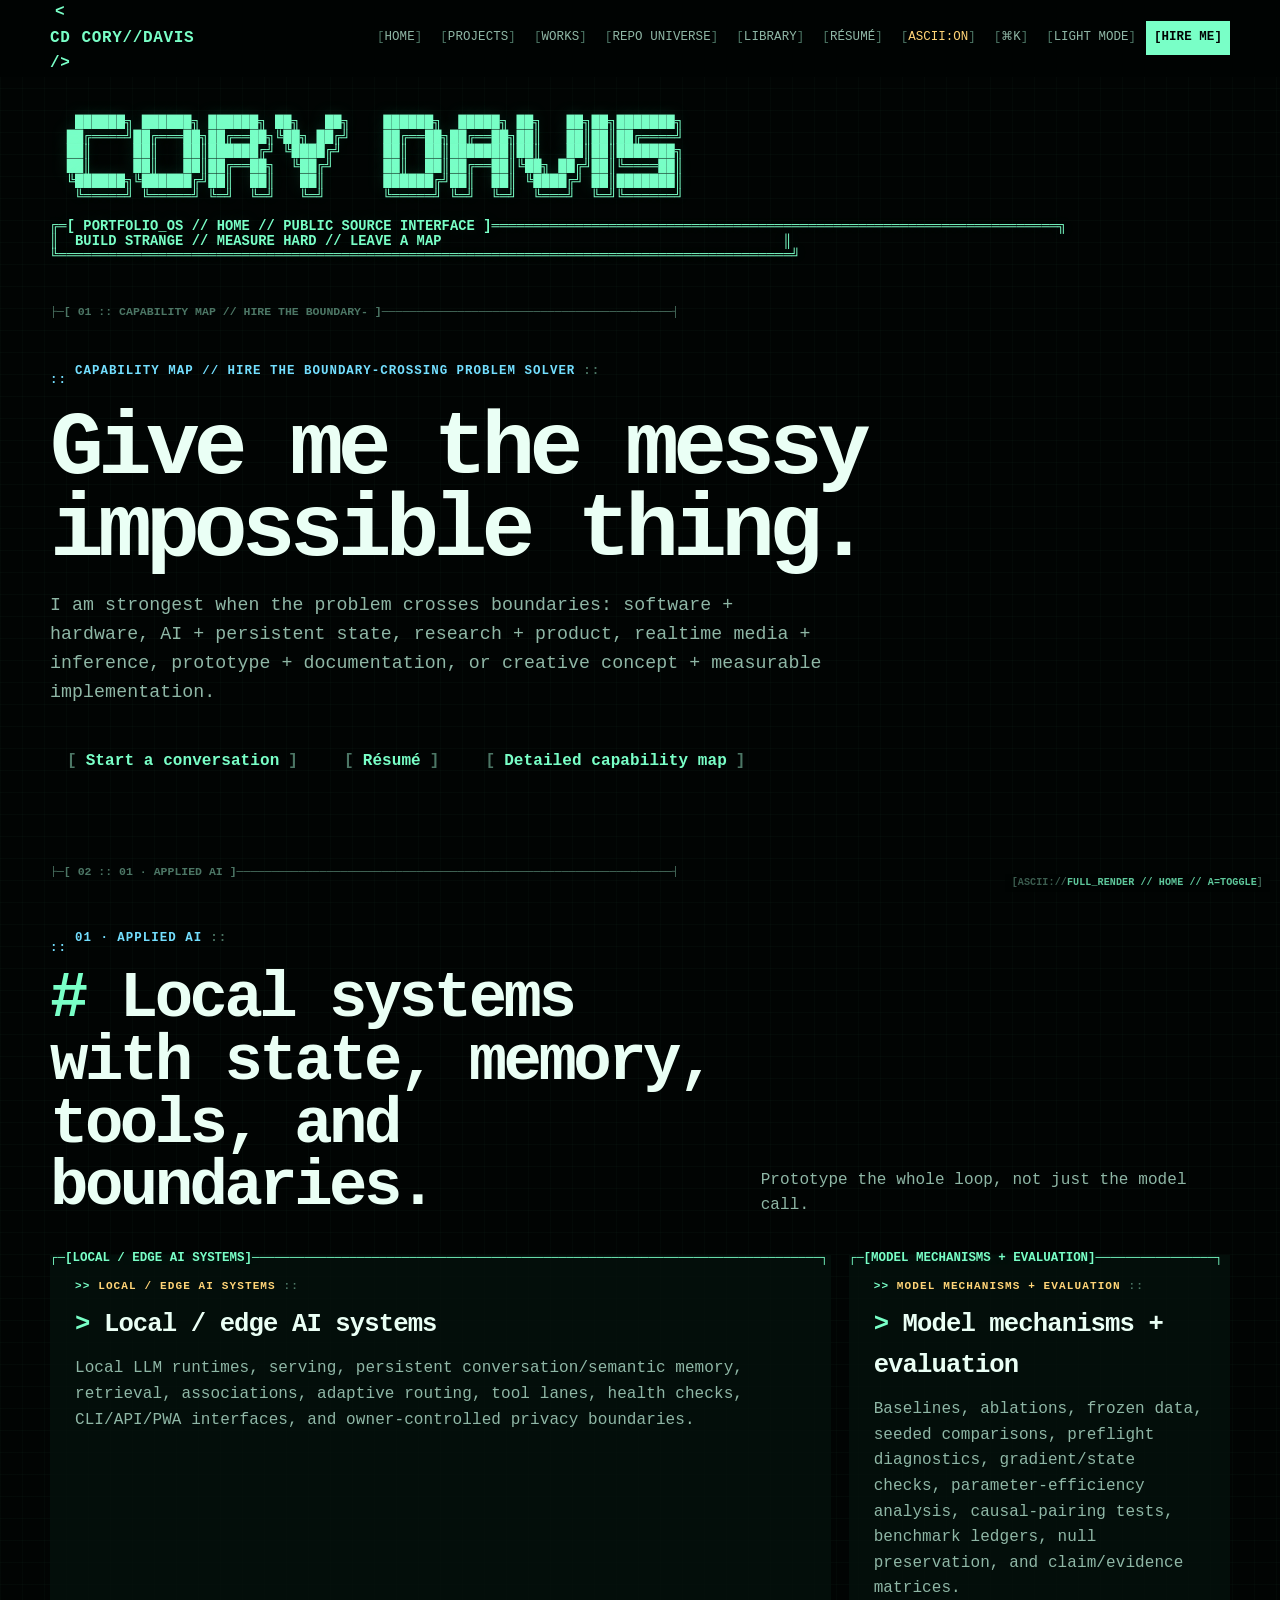
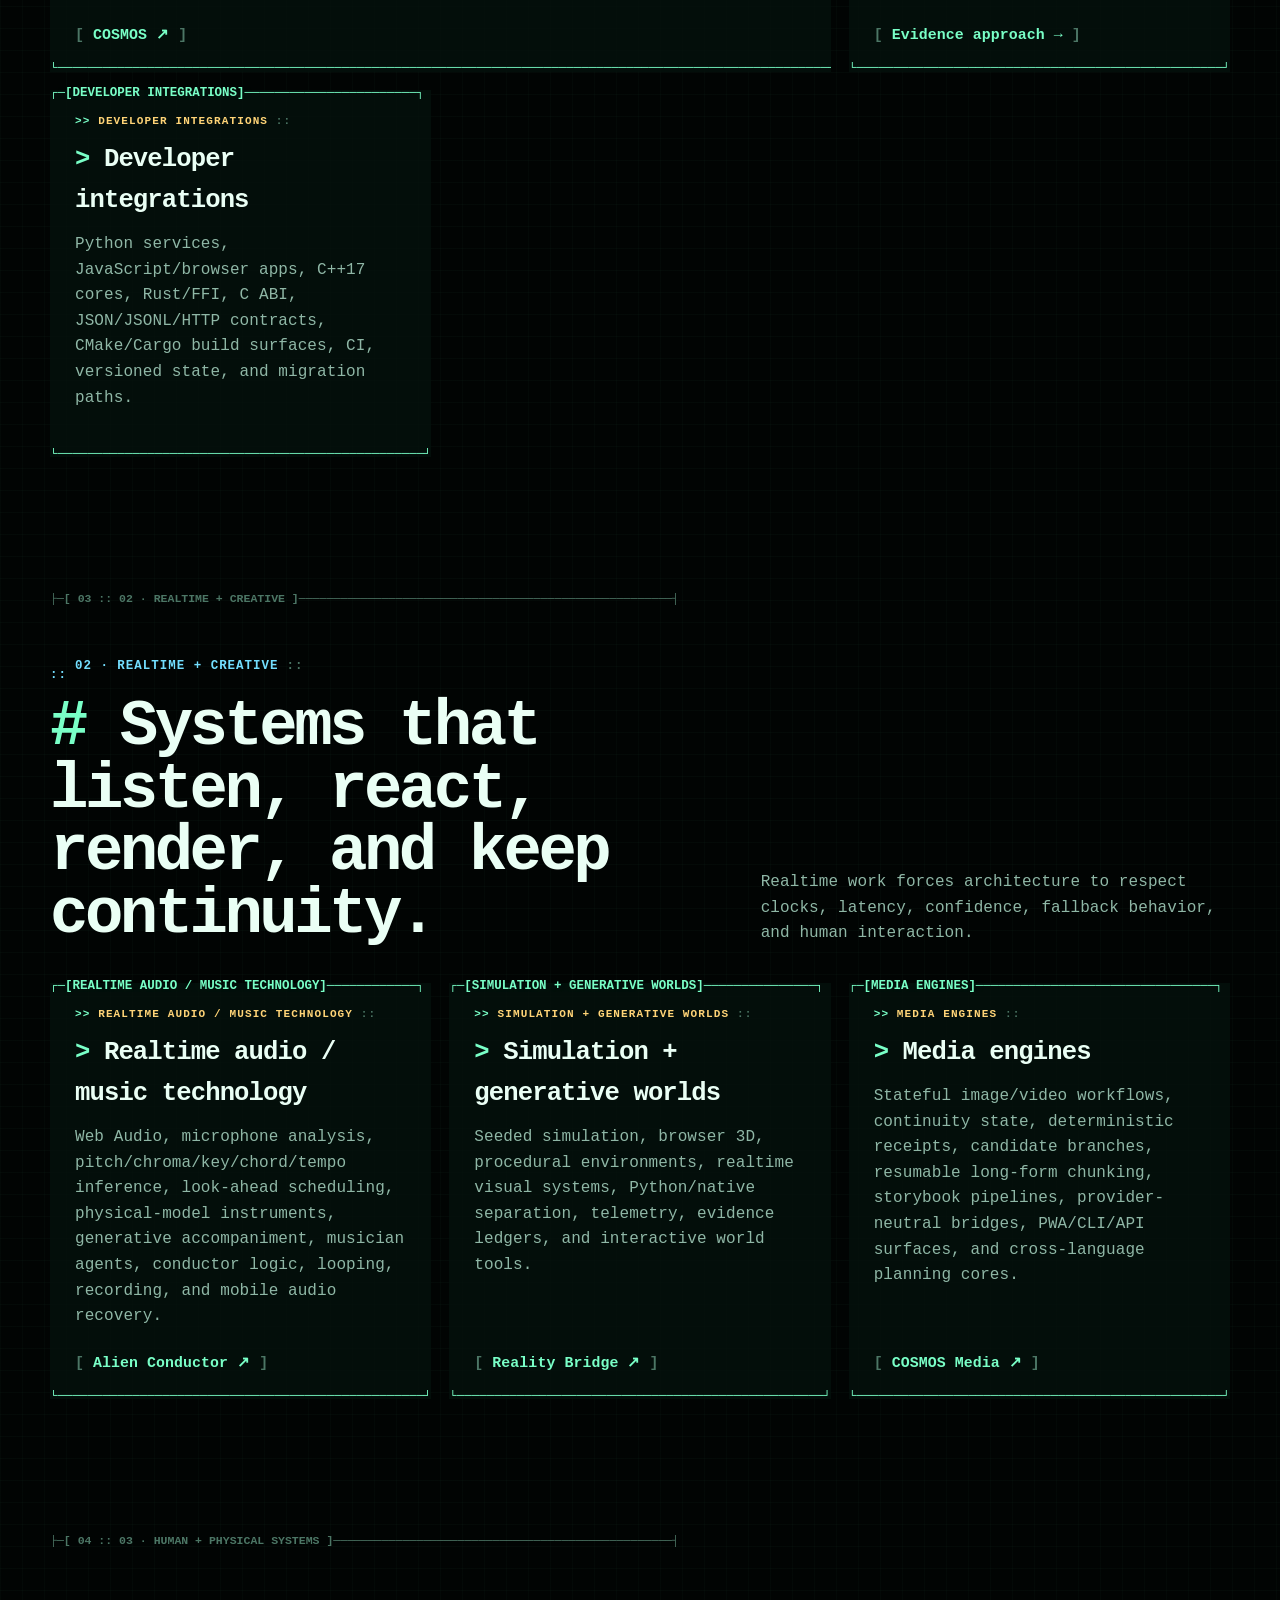
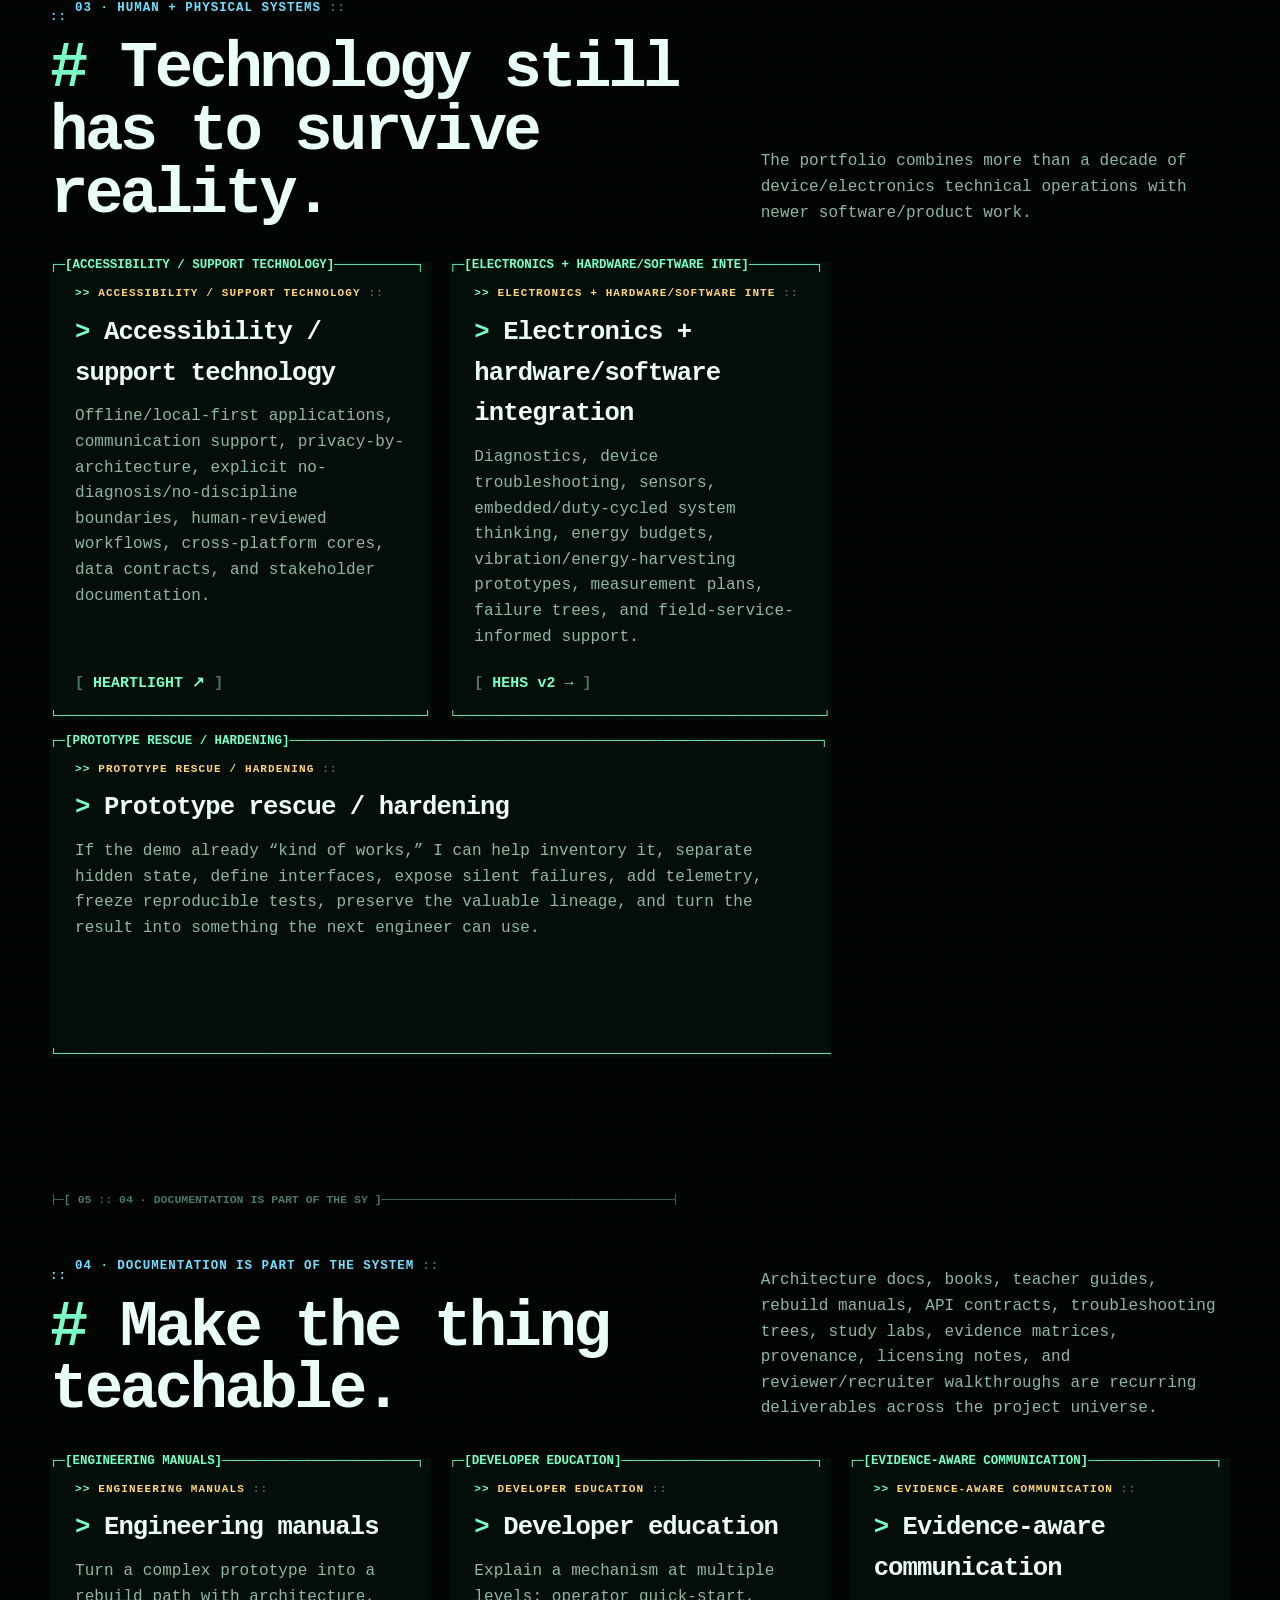
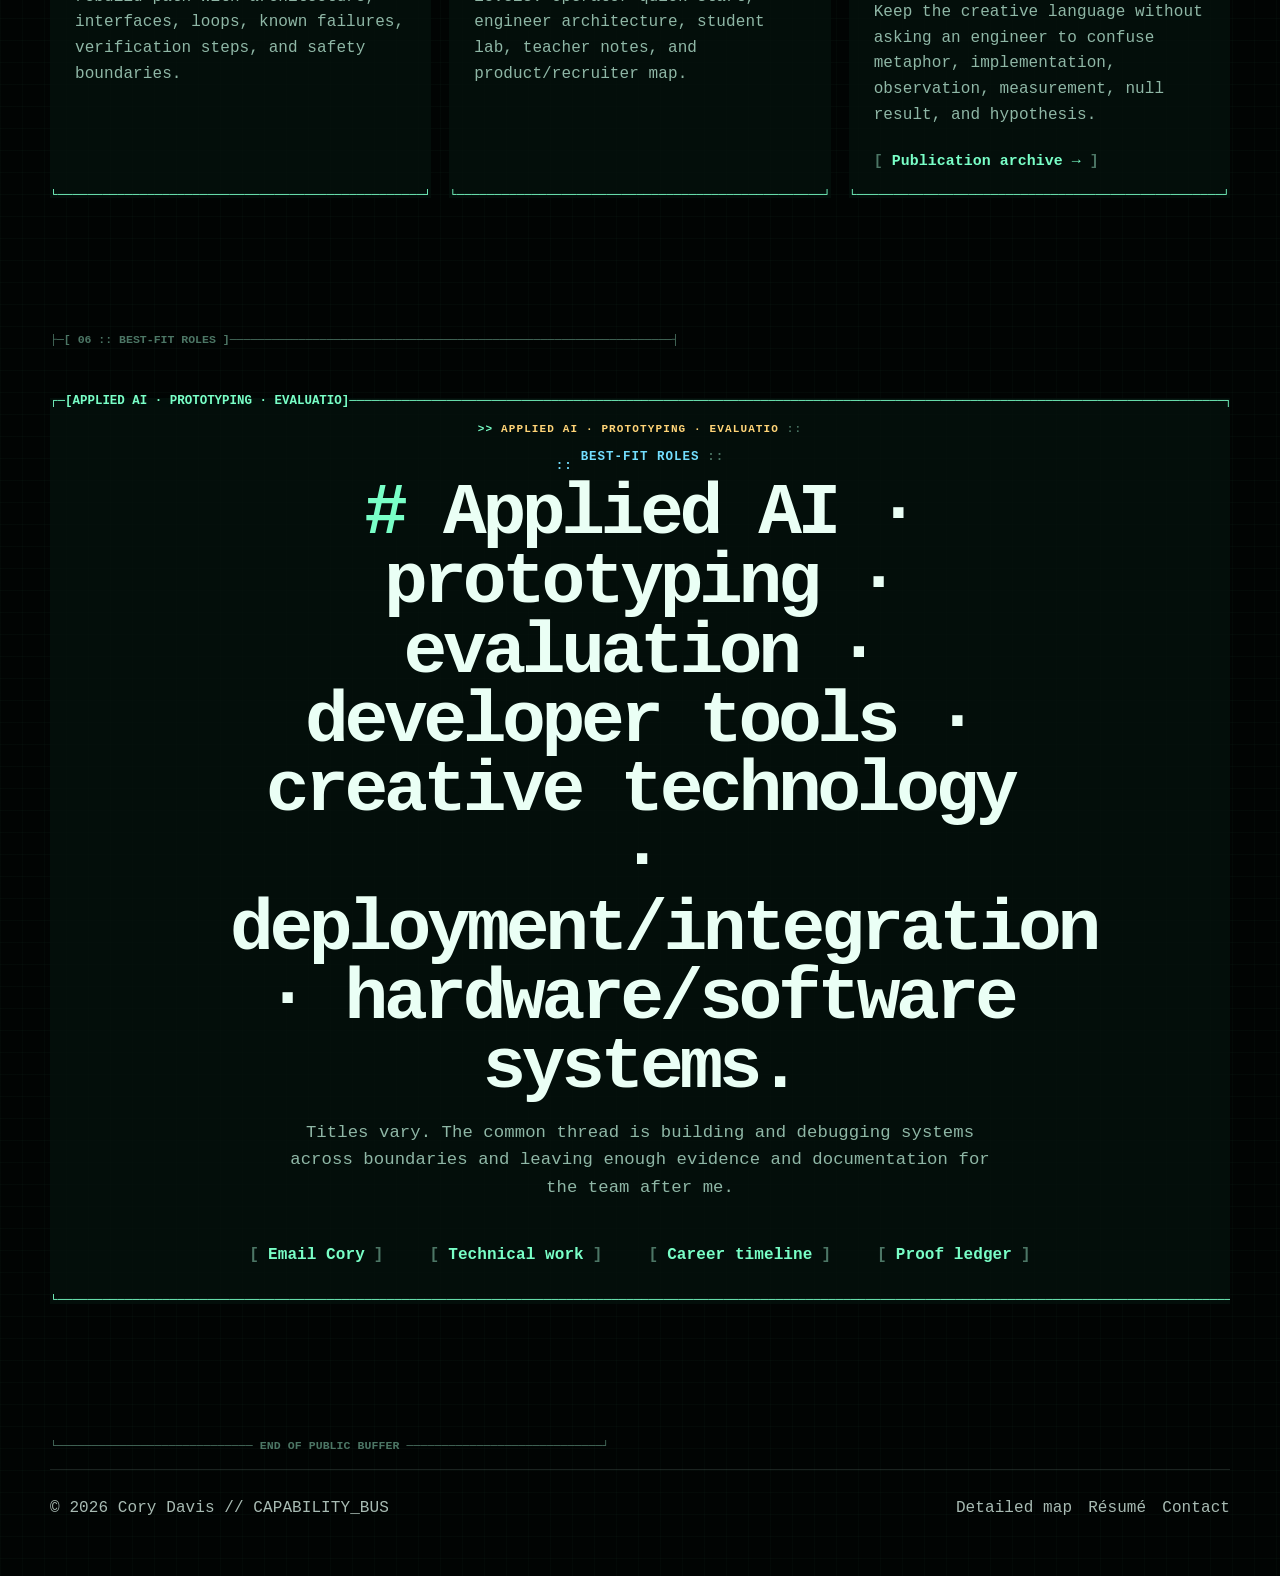
==== offerings.html @ e3f41cc6 "add ASCII capabilities and hiring portal" ====
<!doctype html>
<html lang="en">
<head>
  <meta charset="utf-8" />
  <meta name="viewport" content="width=device-width, initial-scale=1, viewport-fit=cover" />
  <meta name="theme-color" content="#040807" />
  <meta name="description" content="What Cory Davis can build: applied AI, local systems, model evaluation, realtime audio, creative computing, accessibility, electronics, and technical documentation." />
  <title>What I Offer // Cory Davis Portfolio OS</title>
  <link rel="stylesheet" href="styles.css" />
</head>
<body data-page="offerings">
  <a class="skip-link" href="#content">Skip to content</a>
  <header class="site-header"><div class="site-shell header-inner"><a class="brand" href="index.html"><span class="brand-mark">CD</span><span class="brand-text">CORY//DAVIS</span></a><nav class="nav" aria-label="Primary navigation"><a href="index.html">Home</a><a href="projects.html">Projects</a><a href="works.html">Works</a><a href="universe.html">Repo Universe</a><a href="library.html">Library</a><a href="resume.html">Résumé</a><button type="button" data-command-open>⌘K</button><button type="button" data-theme-toggle><span data-theme-label>Light mode</span></button><a class="hire-link" href="mailto:pheras.king@gmail.com?subject=Opportunity%20for%20Cory%20Davis">Hire me</a></nav></div></header>

  <main id="content">
    <section class="page-hero"><div class="site-shell reveal"><span class="eyebrow">Capability map // hire the boundary-crossing problem solver</span><h1>Give me the messy impossible thing.</h1><p>I am strongest when the problem crosses boundaries: software + hardware, AI + persistent state, research + product, realtime media + inference, prototype + documentation, or creative concept + measurable implementation.</p><div class="hero-actions"><a class="btn btn-primary" href="mailto:pheras.king@gmail.com?subject=Let%27s%20build%20something">Start a conversation</a><a class="btn" href="resume.html">Résumé</a><a class="btn" href="OFFERINGS.md">Detailed capability map</a></div></div></section>

    <section><div class="site-shell"><div class="section-head reveal"><div><span class="eyebrow">01 · Applied AI</span><h2>Local systems with state, memory, tools, and boundaries.</h2></div><p>Prototype the whole loop, not just the model call.</p></div><div class="cards">
      <article class="card featured reveal"><h3>Local / edge AI systems</h3><p>Local LLM runtimes, serving, persistent conversation/semantic memory, retrieval, associations, adaptive routing, tool lanes, health checks, CLI/API/PWA interfaces, and owner-controlled privacy boundaries.</p><div class="card-links"><a class="inline-link" href="https://github.com/NavisWORLD/Cosmos" target="_blank" rel="noreferrer">COSMOS ↗</a></div></article>
      <article class="card reveal"><h3>Model mechanisms + evaluation</h3><p>Baselines, ablations, frozen data, seeded comparisons, preflight diagnostics, gradient/state checks, parameter-efficiency analysis, causal-pairing tests, benchmark ledgers, null preservation, and claim/evidence matrices.</p><div class="card-links"><a class="inline-link" href="proof.html">Evidence approach →</a></div></article>
      <article class="card reveal"><h3>Developer integrations</h3><p>Python services, JavaScript/browser apps, C++17 cores, Rust/FFI, C ABI, JSON/JSONL/HTTP contracts, CMake/Cargo build surfaces, CI, versioned state, and migration paths.</p></article>
    </div></div></section>

    <section><div class="site-shell"><div class="section-head reveal"><div><span class="eyebrow">02 · Realtime + creative</span><h2>Systems that listen, react, render, and keep continuity.</h2></div><p>Realtime work forces architecture to respect clocks, latency, confidence, fallback behavior, and human interaction.</p></div><div class="cards">
      <article class="card reveal"><h3>Realtime audio / music technology</h3><p>Web Audio, microphone analysis, pitch/chroma/key/chord/tempo inference, look-ahead scheduling, physical-model instruments, generative accompaniment, musician agents, conductor logic, looping, recording, and mobile audio recovery.</p><div class="card-links"><a class="inline-link" href="https://github.com/NavisWORLD/-reality-bridge-alien-conductor-local-ai-band" target="_blank" rel="noreferrer">Alien Conductor ↗</a></div></article>
      <article class="card reveal"><h3>Simulation + generative worlds</h3><p>Seeded simulation, browser 3D, procedural environments, realtime visual systems, Python/native separation, telemetry, evidence ledgers, and interactive world tools.</p><div class="card-links"><a class="inline-link" href="https://github.com/NavisWORLD/Reality-bridge-universal-probe-engine-sim-" target="_blank" rel="noreferrer">Reality Bridge ↗</a></div></article>
      <article class="card reveal"><h3>Media engines</h3><p>Stateful image/video workflows, continuity state, deterministic receipts, candidate branches, resumable long-form chunking, storybook pipelines, provider-neutral bridges, PWA/CLI/API surfaces, and cross-language planning cores.</p><div class="card-links"><a class="inline-link" href="https://github.com/NavisWORLD/Cosmic-quantum-video-picture-generator-" target="_blank" rel="noreferrer">COSMOS Media ↗</a></div></article>
    </div></div></section>

    <section><div class="site-shell"><div class="section-head reveal"><div><span class="eyebrow">03 · Human + physical systems</span><h2>Technology still has to survive reality.</h2></div><p>The portfolio combines more than a decade of device/electronics technical operations with newer software/product work.</p></div><div class="cards">
      <article class="card reveal"><h3>Accessibility / support technology</h3><p>Offline/local-first applications, communication support, privacy-by-architecture, explicit no-diagnosis/no-discipline boundaries, human-reviewed workflows, cross-platform cores, data contracts, and stakeholder documentation.</p><div class="card-links"><a class="inline-link" href="https://github.com/NavisWORLD/COSMOS-HEARTLIGHT" target="_blank" rel="noreferrer">HEARTLIGHT ↗</a></div></article>
      <article class="card reveal"><h3>Electronics + hardware/software integration</h3><p>Diagnostics, device troubleshooting, sensors, embedded/duty-cycled system thinking, energy budgets, vibration/energy-harvesting prototypes, measurement plans, failure trees, and field-service-informed support.</p><div class="card-links"><a class="inline-link" href="publications/HEHS_V2_ENGINEERING_GUIDE.md">HEHS v2 →</a></div></article>
      <article class="card featured reveal"><h3>Prototype rescue / hardening</h3><p>If the demo already “kind of works,” I can help inventory it, separate hidden state, define interfaces, expose silent failures, add telemetry, freeze reproducible tests, preserve the valuable lineage, and turn the result into something the next engineer can use.</p></article>
    </div></div></section>

    <section><div class="site-shell"><div class="section-head reveal"><div><span class="eyebrow">04 · Documentation is part of the system</span><h2>Make the thing teachable.</h2></div><p>Architecture docs, books, teacher guides, rebuild manuals, API contracts, troubleshooting trees, study labs, evidence matrices, provenance, licensing notes, and reviewer/recruiter walkthroughs are recurring deliverables across the project universe.</p></div><div class="cards">
      <article class="card reveal"><h3>Engineering manuals</h3><p>Turn a complex prototype into a rebuild path with architecture, interfaces, loops, known failures, verification steps, and safety boundaries.</p></article>
      <article class="card reveal"><h3>Developer education</h3><p>Explain a mechanism at multiple levels: operator quick-start, engineer architecture, student lab, teacher notes, and product/recruiter map.</p></article>
      <article class="card reveal"><h3>Evidence-aware communication</h3><p>Keep the creative language without asking an engineer to confuse metaphor, implementation, observation, measurement, null result, and hypothesis.</p><div class="card-links"><a class="inline-link" href="publications.html">Publication archive →</a></div></article>
    </div></div></section>

    <section><div class="site-shell"><div class="cta reveal"><span class="eyebrow">Best-fit roles</span><h2>Applied AI · prototyping · evaluation · developer tools · creative technology · deployment/integration · hardware/software systems.</h2><p>Titles vary. The common thread is building and debugging systems across boundaries and leaving enough evidence and documentation for the team after me.</p><div class="hero-actions"><a class="btn btn-primary" href="mailto:pheras.king@gmail.com?subject=Opportunity%20for%20Cory%20Davis">Email Cory</a><a class="btn" href="projects.html">Technical work</a><a class="btn" href="timeline.html">Career timeline</a><a class="btn" href="proof.html">Proof ledger</a></div></div></div></section>
  </main>

  <footer class="site-footer"><div class="site-shell footer-grid"><span>© <span data-year></span> Cory Davis // CAPABILITY_BUS</span><div class="footer-links"><a href="OFFERINGS.md">Detailed map</a><a href="resume.html">Résumé</a><a href="mailto:pheras.king@gmail.com">Contact</a></div></div></footer>
  <script src="app.js" defer></script>
</body>
</html>
---- styles.css ----
:root {
  color-scheme: dark;
  --bg: #07100e;
  --bg-soft: #0b1714;
  --panel: rgba(16, 31, 27, 0.78);
  --panel-solid: #10201c;
  --panel-2: #152a24;
  --text: #f3faf7;
  --muted: #a8bbb3;
  --faint: #70877d;
  --line: rgba(211, 255, 234, 0.12);
  --line-strong: rgba(211, 255, 234, 0.24);
  --accent: #6fffc3;
  --accent-2: #9a8cff;
  --accent-3: #70caff;
  --warning: #ffd479;
  --danger: #ff8e9e;
  --shadow: 0 26px 80px rgba(0, 0, 0, 0.34);
  --radius: 24px;
  --radius-sm: 14px;
  --max: 1180px;
  --mono: "SFMono-Regular", Consolas, "Liberation Mono", Menlo, monospace;
  --sans: Inter, ui-sans-serif, system-ui, -apple-system, BlinkMacSystemFont, "Segoe UI", sans-serif;
}

:root[data-theme="light"] {
  color-scheme: light;
  --bg: #f3f8f5;
  --bg-soft: #eaf2ed;
  --panel: rgba(255, 255, 255, 0.82);
  --panel-solid: #ffffff;
  --panel-2: #e5eee9;
  --text: #13231d;
  --muted: #536961;
  --faint: #708079;
  --line: rgba(18, 58, 43, 0.12);
  --line-strong: rgba(18, 58, 43, 0.24);
  --accent: #087f58;
  --accent-2: #6556d8;
  --accent-3: #126d9e;
  --shadow: 0 26px 80px rgba(26, 61, 47, 0.14);
}

* { box-sizing: border-box; }
html { scroll-behavior: smooth; }
body {
  margin: 0;
  min-height: 100vh;
  background:
    radial-gradient(circle at 10% -10%, rgba(111,255,195,.13), transparent 38%),
    radial-gradient(circle at 95% 5%, rgba(154,140,255,.12), transparent 34%),
    var(--bg);
  color: var(--text);
  font-family: var(--sans);
  line-height: 1.6;
  -webkit-font-smoothing: antialiased;
}

a { color: inherit; }
button, input { font: inherit; }
button { color: inherit; }
img, svg { max-width: 100%; }
::selection { background: rgba(111,255,195,.25); }

.skip-link {
  position: fixed;
  left: 12px;
  top: -60px;
  z-index: 9999;
  padding: 10px 14px;
  border-radius: 10px;
  background: var(--text);
  color: var(--bg);
  transition: top .2s ease;
}
.skip-link:focus { top: 12px; }

.site-shell { width: min(calc(100% - 32px), var(--max)); margin-inline: auto; }

.site-header {
  position: sticky;
  top: 0;
  z-index: 100;
  border-bottom: 1px solid var(--line);
  background: color-mix(in srgb, var(--bg) 78%, transparent);
  backdrop-filter: blur(22px) saturate(140%);
}
.header-inner {
  min-height: 72px;
  display: flex;
  align-items: center;
  justify-content: space-between;
  gap: 20px;
}
.brand {
  display: inline-flex;
  align-items: center;
  gap: 11px;
  text-decoration: none;
  font-weight: 800;
  letter-spacing: -.02em;
}
.brand-mark {
  width: 34px;
  height: 34px;
  display: grid;
  place-items: center;
  border: 1px solid var(--line-strong);
  border-radius: 11px;
  background: linear-gradient(145deg, rgba(111,255,195,.15), rgba(154,140,255,.13));
  font-family: var(--mono);
  color: var(--accent);
  box-shadow: inset 0 0 24px rgba(111,255,195,.08);
}
.nav { display: flex; align-items: center; gap: 6px; }
.nav a, .nav button {
  border: 0;
  background: none;
  text-decoration: none;
  color: var(--muted);
  padding: 9px 11px;
  border-radius: 10px;
  cursor: pointer;
  transition: color .2s ease, background .2s ease;
}
.nav a:hover, .nav a[aria-current="page"], .nav button:hover {
  color: var(--text);
  background: var(--panel-2);
}
.nav .hire-link {
  color: var(--bg);
  background: var(--accent);
  font-weight: 800;
  padding-inline: 15px;
}
.nav .hire-link:hover { color: var(--bg); background: color-mix(in srgb, var(--accent) 84%, white); }
.menu-toggle { display: none; }

.hero {
  min-height: calc(100vh - 72px);
  display: grid;
  align-items: center;
  padding: 72px 0 54px;
}
.hero-grid {
  display: grid;
  grid-template-columns: minmax(0, 1.15fr) minmax(300px, .85fr);
  gap: clamp(38px, 7vw, 92px);
  align-items: center;
}
.eyebrow {
  display: inline-flex;
  align-items: center;
  gap: 8px;
  color: var(--accent);
  font-family: var(--mono);
  text-transform: uppercase;
  font-size: .78rem;
  font-weight: 800;
  letter-spacing: .14em;
}
.eyebrow::before {
  content: "";
  width: 24px;
  height: 1px;
  background: currentColor;
}
.hero h1 {
  margin: 18px 0 20px;
  font-size: clamp(3.15rem, 8.4vw, 7.1rem);
  line-height: .91;
  letter-spacing: -.072em;
  max-width: 10ch;
}
.hero h1 .gradient-text {
  background: linear-gradient(95deg, var(--accent), #e9fff7 44%, var(--accent-2));
  -webkit-background-clip: text;
  background-clip: text;
  color: transparent;
}
.hero-copy {
  max-width: 720px;
  color: var(--muted);
  font-size: clamp(1.08rem, 2vw, 1.3rem);
}
.hero-copy strong { color: var(--text); }
.hero-actions { display: flex; flex-wrap: wrap; gap: 12px; margin-top: 30px; }
.btn {
  display: inline-flex;
  align-items: center;
  justify-content: center;
  gap: 9px;
  min-height: 48px;
  padding: 11px 17px;
  border: 1px solid var(--line-strong);
  border-radius: 13px;
  background: var(--panel);
  color: var(--text);
  text-decoration: none;
  font-weight: 800;
  cursor: pointer;
  transition: transform .18s ease, border .18s ease, background .18s ease;
}
.btn:hover { transform: translateY(-2px); border-color: color-mix(in srgb, var(--accent) 55%, var(--line)); }
.btn-primary { background: var(--accent); color: #042116; border-color: transparent; }
.btn-primary:hover { background: color-mix(in srgb, var(--accent) 88%, white); }
.btn-ghost { background: transparent; }

.hero-panel {
  position: relative;
  min-height: 470px;
  border: 1px solid var(--line);
  border-radius: 34px;
  overflow: hidden;
  background:
    linear-gradient(160deg, rgba(111,255,195,.075), transparent 45%),
    linear-gradient(340deg, rgba(154,140,255,.09), transparent 42%),
    var(--panel);
  box-shadow: var(--shadow);
  isolation: isolate;
}
.hero-panel::before {
  content: "";
  position: absolute;
  inset: 0;
  background-image:
    linear-gradient(var(--line) 1px, transparent 1px),
    linear-gradient(90deg, var(--line) 1px, transparent 1px);
  background-size: 42px 42px;
  mask-image: linear-gradient(to bottom, black, transparent 90%);
  opacity: .55;
  z-index: -1;
}
.orbit {
  position: absolute;
  width: 330px;
  aspect-ratio: 1;
  left: 50%;
  top: 45%;
  transform: translate(-50%, -50%);
  border: 1px solid var(--line-strong);
  border-radius: 50%;
}
.orbit::before, .orbit::after {
  content: "";
  position: absolute;
  inset: 38px;
  border: 1px solid var(--line);
  border-radius: 50%;
  transform: rotate(63deg) scaleY(.45);
}
.orbit::after { inset: 88px; transform: rotate(-35deg) scaleY(.72); }
.core {
  position: absolute;
  left: 50%;
  top: 45%;
  transform: translate(-50%, -50%);
  width: 102px;
  aspect-ratio: 1;
  border-radius: 28px;
  display: grid;
  place-items: center;
  font-family: var(--mono);
  font-size: 1.1rem;
  font-weight: 900;
  color: var(--accent);
  background: rgba(111,255,195,.09);
  border: 1px solid rgba(111,255,195,.3);
  box-shadow: 0 0 70px rgba(111,255,195,.12), inset 0 0 28px rgba(111,255,195,.09);
}
.node {
  position: absolute;
  width: 12px;
  height: 12px;
  border-radius: 50%;
  background: var(--accent);
  box-shadow: 0 0 18px var(--accent);
}
.node.n1 { top: 16%; left: 19%; }
.node.n2 { top: 23%; right: 14%; background: var(--accent-2); box-shadow: 0 0 18px var(--accent-2); }
.node.n3 { bottom: 22%; left: 15%; background: var(--accent-3); box-shadow: 0 0 18px var(--accent-3); }
.node.n4 { bottom: 17%; right: 21%; }
.panel-code {
  position: absolute;
  left: 18px;
  right: 18px;
  bottom: 18px;
  display: grid;
  gap: 8px;
  padding: 15px;
  border: 1px solid var(--line);
  border-radius: 16px;
  background: color-mix(in srgb, var(--bg) 72%, transparent);
  font-family: var(--mono);
  font-size: .76rem;
  color: var(--muted);
}
.code-line { display: flex; justify-content: space-between; gap: 16px; }
.code-line span:last-child { color: var(--accent); }

.stat-strip {
  display: grid;
  grid-template-columns: repeat(4, 1fr);
  gap: 1px;
  margin-top: 42px;
  border: 1px solid var(--line);
  border-radius: var(--radius);
  overflow: hidden;
  background: var(--line);
}
.stat { padding: 20px; background: var(--panel-solid); }
.stat strong { display: block; font-size: 1.6rem; letter-spacing: -.04em; }
.stat span { color: var(--muted); font-size: .88rem; }

section { padding: 94px 0; }
.section-head {
  display: grid;
  grid-template-columns: minmax(0, .8fr) minmax(260px, .55fr);
  gap: 28px;
  align-items: end;
  margin-bottom: 36px;
}
.section-head h2 {
  margin: 8px 0 0;
  font-size: clamp(2.2rem, 5vw, 4.2rem);
  line-height: .98;
  letter-spacing: -.055em;
}
.section-head p { margin: 0; color: var(--muted); }

.cards { display: grid; grid-template-columns: repeat(12, 1fr); gap: 18px; }
.card {
  grid-column: span 4;
  min-height: 320px;
  display: flex;
  flex-direction: column;
  padding: 25px;
  border: 1px solid var(--line);
  border-radius: var(--radius);
  background: linear-gradient(155deg, rgba(255,255,255,.018), transparent 55%), var(--panel);
  box-shadow: 0 10px 40px rgba(0,0,0,.09);
  transition: transform .22s ease, border-color .22s ease, background .22s ease;
}
.card:hover { transform: translateY(-5px); border-color: var(--line-strong); }
.card.featured { grid-column: span 8; }
.card-kicker {
  display: flex;
  align-items: center;
  justify-content: space-between;
  gap: 10px;
  margin-bottom: 34px;
  color: var(--muted);
  font-family: var(--mono);
  font-size: .75rem;
  text-transform: uppercase;
  letter-spacing: .08em;
}
.card h3 { margin: 0 0 10px; font-size: clamp(1.45rem, 2vw, 2rem); letter-spacing: -.035em; }
.card p { color: var(--muted); margin: 0 0 22px; }
.card-links { margin-top: auto; display: flex; flex-wrap: wrap; gap: 10px; }
.inline-link { color: var(--text); text-decoration: none; font-weight: 800; font-size: .93rem; }
.inline-link:hover { color: var(--accent); }

.tag-row { display: flex; flex-wrap: wrap; gap: 7px; margin: 15px 0 22px; }
.tag {
  display: inline-flex;
  align-items: center;
  min-height: 28px;
  padding: 4px 9px;
  border: 1px solid var(--line);
  border-radius: 999px;
  color: var(--muted);
  background: rgba(255,255,255,.015);
  font-size: .75rem;
  font-weight: 700;
}
.badge {
  display: inline-flex;
  align-items: center;
  gap: 6px;
  min-height: 28px;
  padding: 4px 9px;
  border-radius: 999px;
  font-size: .72rem;
  font-weight: 900;
  letter-spacing: .04em;
  text-transform: uppercase;
}
.badge::before { content: ""; width: 6px; height: 6px; border-radius: 50%; background: currentColor; }
.badge.implemented, .badge.measured { color: var(--accent); background: rgba(111,255,195,.08); }
.badge.null { color: var(--warning); background: rgba(255,212,121,.09); }
.badge.hypothesis { color: var(--accent-2); background: rgba(154,140,255,.09); }
.badge.reconstruction { color: var(--accent-3); background: rgba(112,202,255,.09); }

.capability-grid { display: grid; grid-template-columns: repeat(3, 1fr); gap: 16px; }
.capability {
  padding: 22px;
  border-top: 1px solid var(--line-strong);
  background: linear-gradient(to bottom, rgba(255,255,255,.018), transparent);
}
.capability .number { color: var(--faint); font-family: var(--mono); font-size: .75rem; }
.capability h3 { margin: 13px 0 7px; font-size: 1.18rem; }
.capability p { margin: 0; color: var(--muted); font-size: .94rem; }

.evidence-panel {
  display: grid;
  grid-template-columns: .75fr 1.25fr;
  border: 1px solid var(--line);
  border-radius: 30px;
  overflow: hidden;
  background: var(--panel);
  box-shadow: var(--shadow);
}
.evidence-copy { padding: clamp(28px, 5vw, 58px); }
.evidence-copy h2 { margin: 10px 0 18px; font-size: clamp(2.2rem, 4.5vw, 4rem); line-height: .98; letter-spacing: -.055em; }
.evidence-copy p { color: var(--muted); }
.evidence-list { padding: 0; margin: 26px 0 0; list-style: none; display: grid; gap: 12px; }
.evidence-list li { display: grid; grid-template-columns: 120px 1fr; gap: 15px; color: var(--muted); }
.evidence-list strong { color: var(--text); font-family: var(--mono); font-size: .78rem; }
.evidence-code {
  min-height: 520px;
  padding: 28px;
  background: #04100c;
  color: #a8cbbd;
  font-family: var(--mono);
  font-size: .79rem;
  overflow: hidden;
}
:root[data-theme="light"] .evidence-code { background: #10201b; color: #c7dfd5; }
.terminal-head { display: flex; gap: 7px; margin-bottom: 28px; }
.terminal-head span { width: 9px; height: 9px; border-radius: 50%; background: #ff837b; }
.terminal-head span:nth-child(2) { background: #ffd86c; }
.terminal-head span:nth-child(3) { background: #68e69d; }
.terminal-line { display: grid; grid-template-columns: 42px 1fr; gap: 12px; padding: 7px 0; border-bottom: 1px solid rgba(255,255,255,.04); }
.terminal-line .ln { color: #4d7164; }
.terminal-line .ok { color: #6fffc3; }
.terminal-line .warn { color: #ffd479; }
.terminal-line .violet { color: #b5aaff; }

.timeline { position: relative; display: grid; gap: 18px; }
.timeline::before { content: ""; position: absolute; left: 18px; top: 12px; bottom: 12px; width: 1px; background: var(--line-strong); }
.timeline-item { position: relative; display: grid; grid-template-columns: 38px 140px 1fr; gap: 18px; align-items: start; }
.timeline-dot { width: 9px; height: 9px; border-radius: 50%; background: var(--accent); margin: 9px 0 0 14px; box-shadow: 0 0 18px rgba(111,255,195,.4); }
.timeline-year { font-family: var(--mono); color: var(--muted); padding-top: 2px; }
.timeline-body { padding-bottom: 24px; }
.timeline-body h3 { margin: 0 0 7px; }
.timeline-body p { margin: 0; color: var(--muted); }

.cta {
  padding: clamp(30px, 6vw, 64px);
  border: 1px solid var(--line-strong);
  border-radius: 32px;
  background:
    radial-gradient(circle at 10% 20%, rgba(111,255,195,.12), transparent 36%),
    radial-gradient(circle at 90% 80%, rgba(154,140,255,.12), transparent 36%),
    var(--panel);
  text-align: center;
  box-shadow: var(--shadow);
}
.cta h2 { max-width: 820px; margin: 0 auto 16px; font-size: clamp(2.4rem, 5.7vw, 5.2rem); line-height: .95; letter-spacing: -.06em; }
.cta p { max-width: 700px; margin: 0 auto; color: var(--muted); font-size: 1.08rem; }
.cta .hero-actions { justify-content: center; }

.site-footer { padding: 42px 0 54px; color: var(--muted); }
.footer-grid { display: flex; justify-content: space-between; gap: 28px; align-items: center; border-top: 1px solid var(--line); padding-top: 26px; }
.footer-links { display: flex; flex-wrap: wrap; gap: 16px; }
.footer-links a { color: var(--muted); text-decoration: none; }
.footer-links a:hover { color: var(--text); }

.page-hero { padding: 86px 0 38px; }
.page-hero h1 { margin: 15px 0 18px; font-size: clamp(3rem, 7vw, 6.5rem); line-height: .92; letter-spacing: -.065em; }
.page-hero p { max-width: 780px; color: var(--muted); font-size: 1.14rem; }
.filter-bar { display: flex; flex-wrap: wrap; gap: 8px; margin: 28px 0 32px; }
.filter-button {
  border: 1px solid var(--line);
  border-radius: 999px;
  background: transparent;
  color: var(--muted);
  padding: 8px 12px;
  cursor: pointer;
}
.filter-button:hover, .filter-button.active { background: var(--panel-2); color: var(--text); border-color: var(--line-strong); }
.project-list { display: grid; gap: 16px; }
.project-row {
  display: grid;
  grid-template-columns: 190px 1fr minmax(150px, .35fr);
  gap: 24px;
  padding: 25px;
  border: 1px solid var(--line);
  border-radius: 20px;
  background: var(--panel);
}
.project-row[hidden] { display: none; }
.project-row h2 { margin: 0 0 7px; font-size: 1.42rem; }
.project-row p { margin: 0; color: var(--muted); }
.project-meta { font-family: var(--mono); font-size: .77rem; color: var(--faint); }
.project-actions { display: flex; flex-direction: column; gap: 8px; align-items: flex-start; }

.resume-shell { display: grid; grid-template-columns: 260px 1fr; gap: 44px; padding: 64px 0 96px; }
.resume-sidebar { position: sticky; top: 100px; align-self: start; }
.resume-sidebar h1 { font-size: 2.2rem; letter-spacing: -.045em; line-height: 1; margin: 0 0 12px; }
.resume-sidebar p { color: var(--muted); }
.resume-nav { display: grid; gap: 5px; margin-top: 25px; }
.resume-nav a { color: var(--muted); text-decoration: none; padding: 7px 0; }
.resume-nav a:hover { color: var(--accent); }
.resume-main { max-width: 820px; }
.resume-section { padding: 0 0 46px; margin-bottom: 46px; border-bottom: 1px solid var(--line); }
.resume-section h2 { margin: 0 0 22px; font-size: 1rem; font-family: var(--mono); color: var(--accent); letter-spacing: .08em; text-transform: uppercase; }
.resume-entry { display: grid; grid-template-columns: 160px 1fr; gap: 24px; margin: 0 0 28px; }
.resume-entry .when { color: var(--faint); font-family: var(--mono); font-size: .82rem; }
.resume-entry h3 { margin: 0 0 7px; }
.resume-entry p { margin: 0; color: var(--muted); }
.skill-list { display: flex; flex-wrap: wrap; gap: 8px; }

.command-palette {
  position: fixed;
  inset: 0;
  z-index: 1000;
  display: none;
  place-items: start center;
  padding-top: min(16vh, 140px);
  background: rgba(0,0,0,.5);
  backdrop-filter: blur(8px);
}
.command-palette.open { display: grid; }
.command-box {
  width: min(calc(100% - 28px), 620px);
  overflow: hidden;
  border: 1px solid var(--line-strong);
  border-radius: 18px;
  background: var(--panel-solid);
  box-shadow: var(--shadow);
}
.command-input { width: 100%; border: 0; border-bottom: 1px solid var(--line); background: transparent; color: var(--text); padding: 17px; outline: 0; }
.command-results { padding: 7px; display: grid; gap: 3px; max-height: 360px; overflow: auto; }
.command-item { display: flex; justify-content: space-between; gap: 12px; padding: 11px; border-radius: 10px; text-decoration: none; color: var(--muted); }
.command-item:hover, .command-item:focus { background: var(--panel-2); color: var(--text); outline: none; }
.command-key { font-family: var(--mono); color: var(--faint); font-size: .75rem; }

.reveal { opacity: 0; transform: translateY(18px); transition: opacity .55s ease, transform .55s ease; }
.reveal.visible { opacity: 1; transform: translateY(0); }

@media (max-width: 900px) {
  .nav a:not(.hire-link), .nav .theme-toggle, .nav .command-trigger { display: none; }
  .menu-toggle { display: inline-flex !important; }
  .nav.open {
    position: absolute;
    left: 16px;
    right: 16px;
    top: 78px;
    padding: 10px;
    flex-direction: column;
    align-items: stretch;
    border: 1px solid var(--line);
    border-radius: 16px;
    background: var(--panel-solid);
    box-shadow: var(--shadow);
  }
  .nav.open a, .nav.open button { display: block; text-align: left; }
  .hero { min-height: auto; }
  .hero-grid, .section-head, .evidence-panel, .resume-shell { grid-template-columns: 1fr; }
  .hero-panel { min-height: 410px; }
  .stat-strip { grid-template-columns: repeat(2, 1fr); }
  .card, .card.featured { grid-column: span 6; }
  .capability-grid { grid-template-columns: repeat(2, 1fr); }
  .evidence-code { min-height: auto; }
  .resume-sidebar { position: static; }
  .project-row { grid-template-columns: 1fr; }
  .project-actions { flex-direction: row; flex-wrap: wrap; }
}

@media (max-width: 620px) {
  .site-shell { width: min(calc(100% - 22px), var(--max)); }
  .header-inner { min-height: 66px; }
  .brand-text { display: none; }
  .nav .hire-link { padding-inline: 11px; }
  .hero { padding-top: 46px; }
  .hero h1 { font-size: clamp(3rem, 17vw, 5rem); }
  .hero-panel { min-height: 350px; border-radius: 24px; }
  .orbit { width: 260px; }
  .core { width: 84px; border-radius: 22px; }
  .stat-strip { grid-template-columns: 1fr 1fr; }
  .stat { padding: 16px; }
  section { padding: 68px 0; }
  .section-head { margin-bottom: 26px; }
  .cards { display: grid; grid-template-columns: 1fr; }
  .card, .card.featured { grid-column: auto; min-height: 0; }
  .capability-grid { grid-template-columns: 1fr; }
  .evidence-list li { grid-template-columns: 1fr; gap: 2px; }
  .timeline-item { grid-template-columns: 38px 70px 1fr; gap: 9px; }
  .resume-entry { grid-template-columns: 1fr; gap: 5px; }
  .footer-grid { align-items: flex-start; flex-direction: column; }
}

@media (prefers-reduced-motion: reduce) {
  *, *::before, *::after { scroll-behavior: auto !important; transition: none !important; animation: none !important; }
  .reveal { opacity: 1; transform: none; }
}

@media print {
  .site-header, .site-footer, .resume-nav, .no-print, .command-palette { display: none !important; }
  body { background: #fff; color: #111; }
  .resume-shell { display: block; padding: 0; }
  .resume-sidebar { margin-bottom: 30px; }
  .resume-main { max-width: none; }
  .resume-section { break-inside: avoid; }
  a { text-decoration: none; }
}
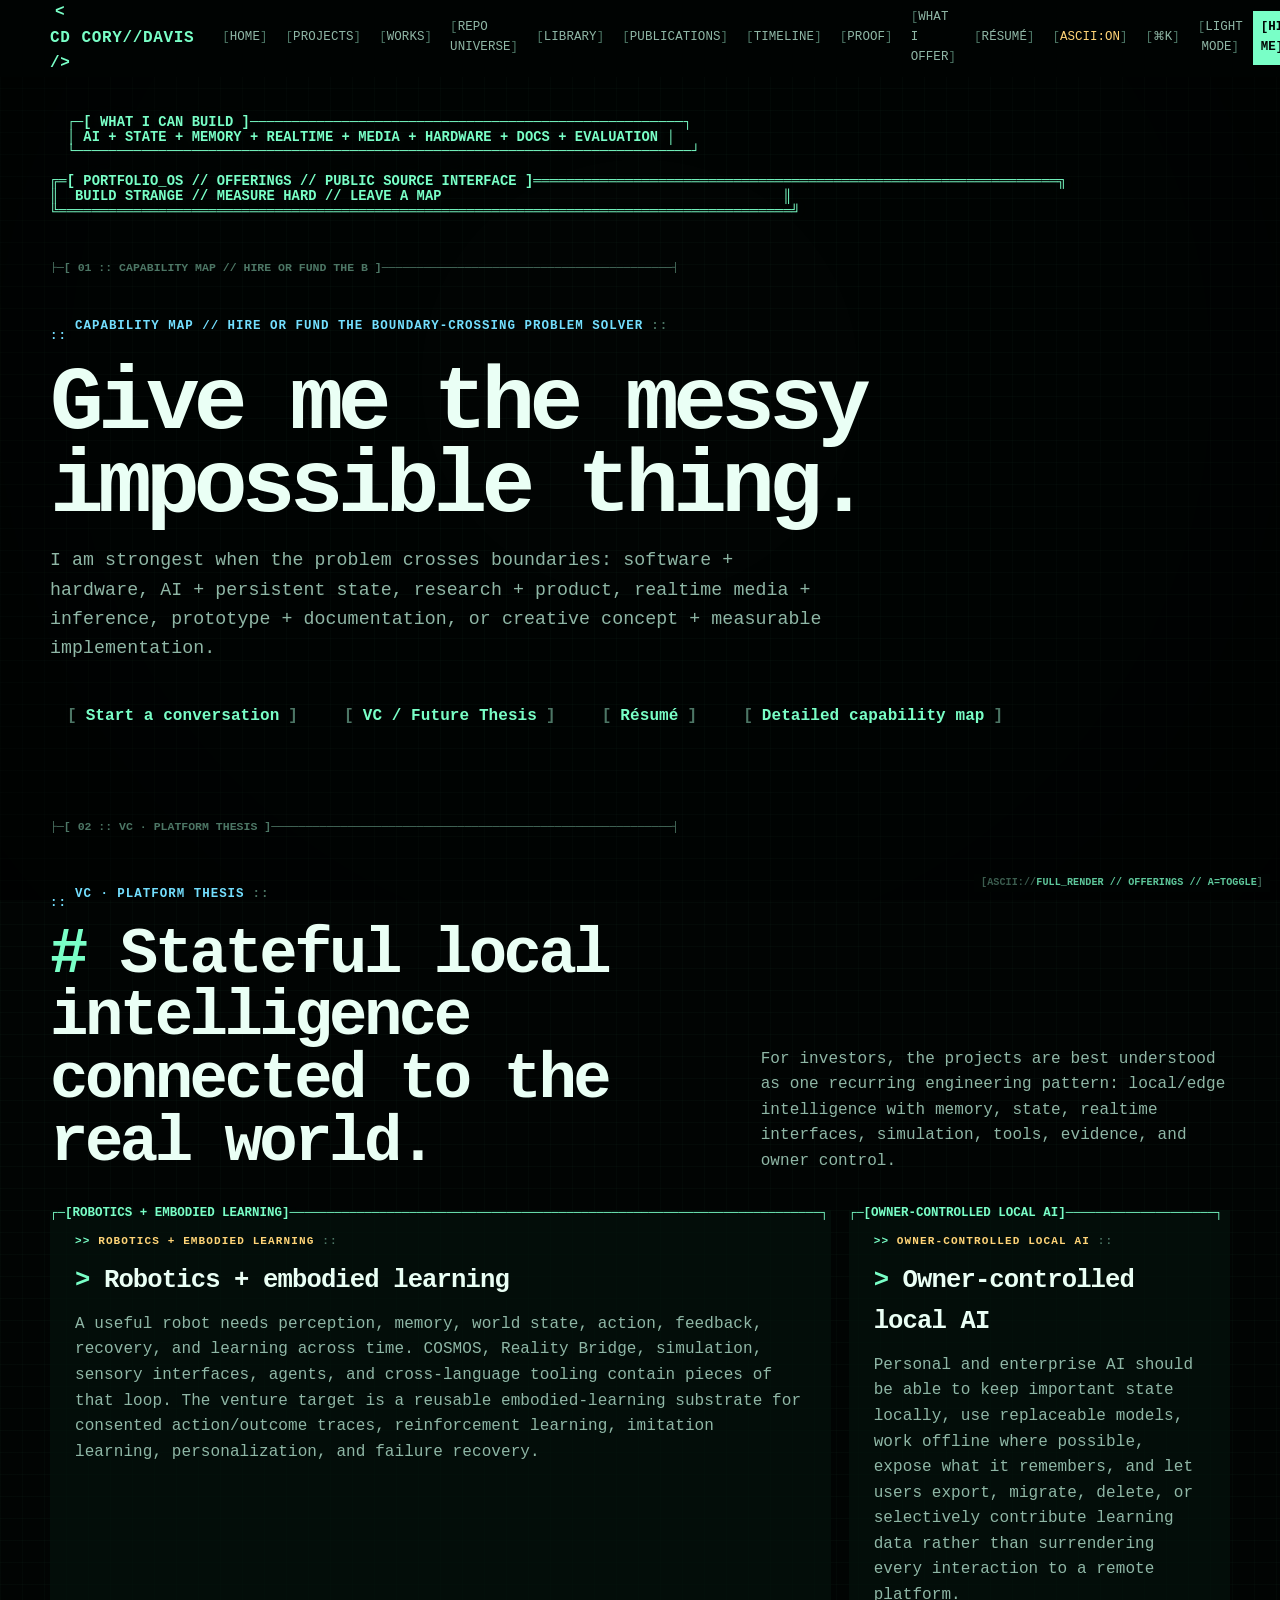
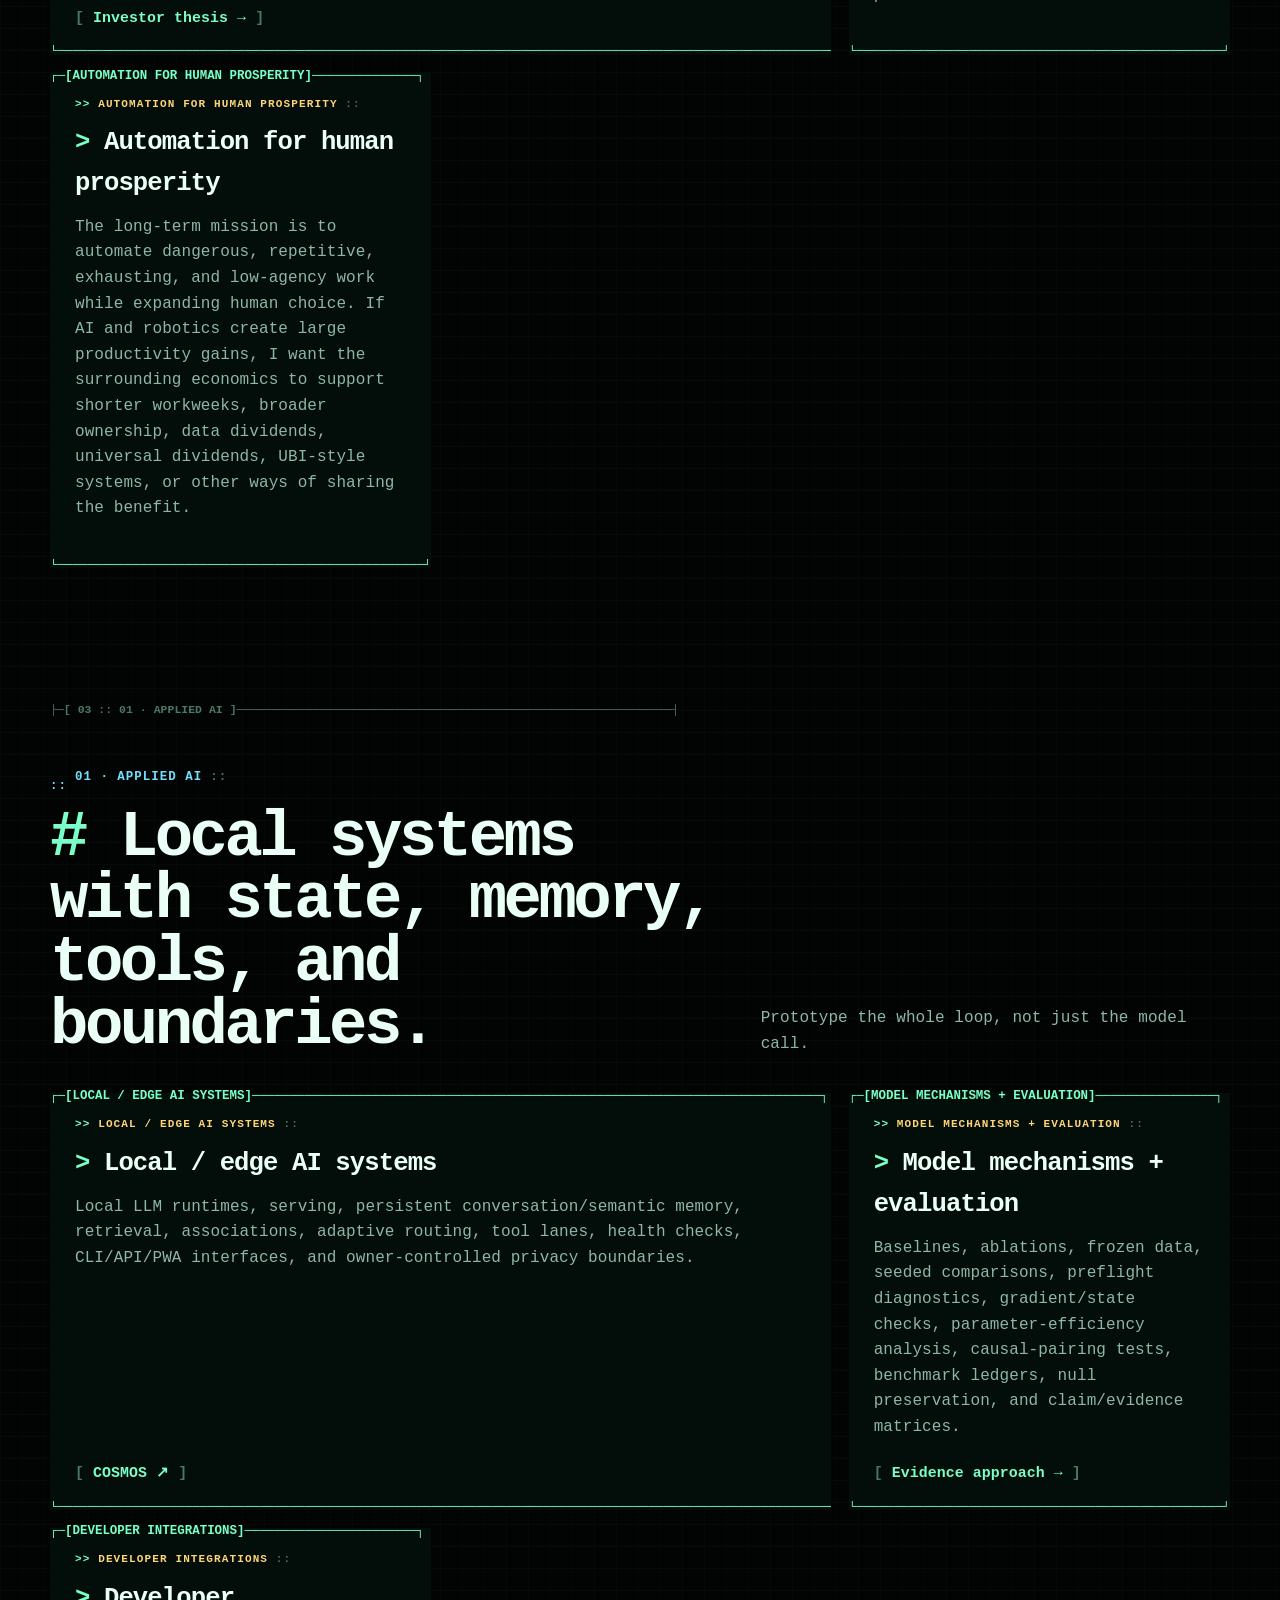
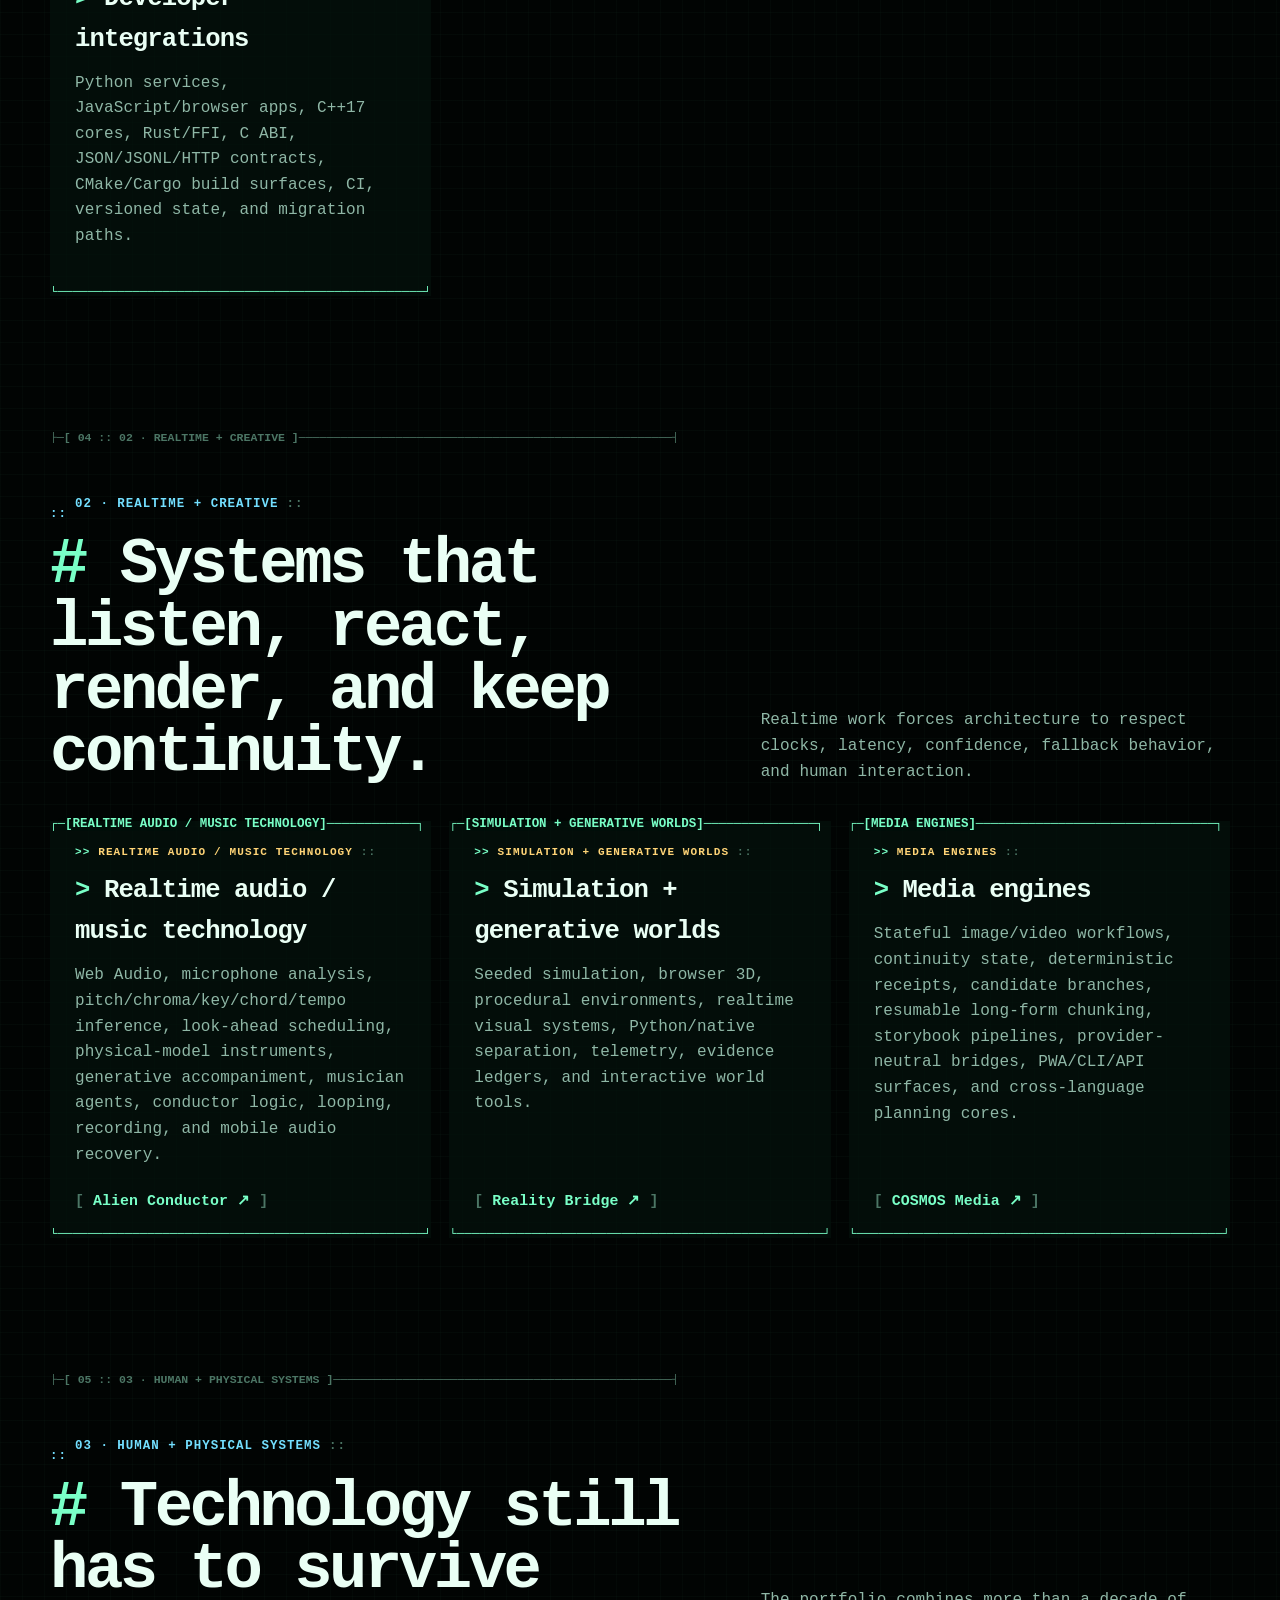
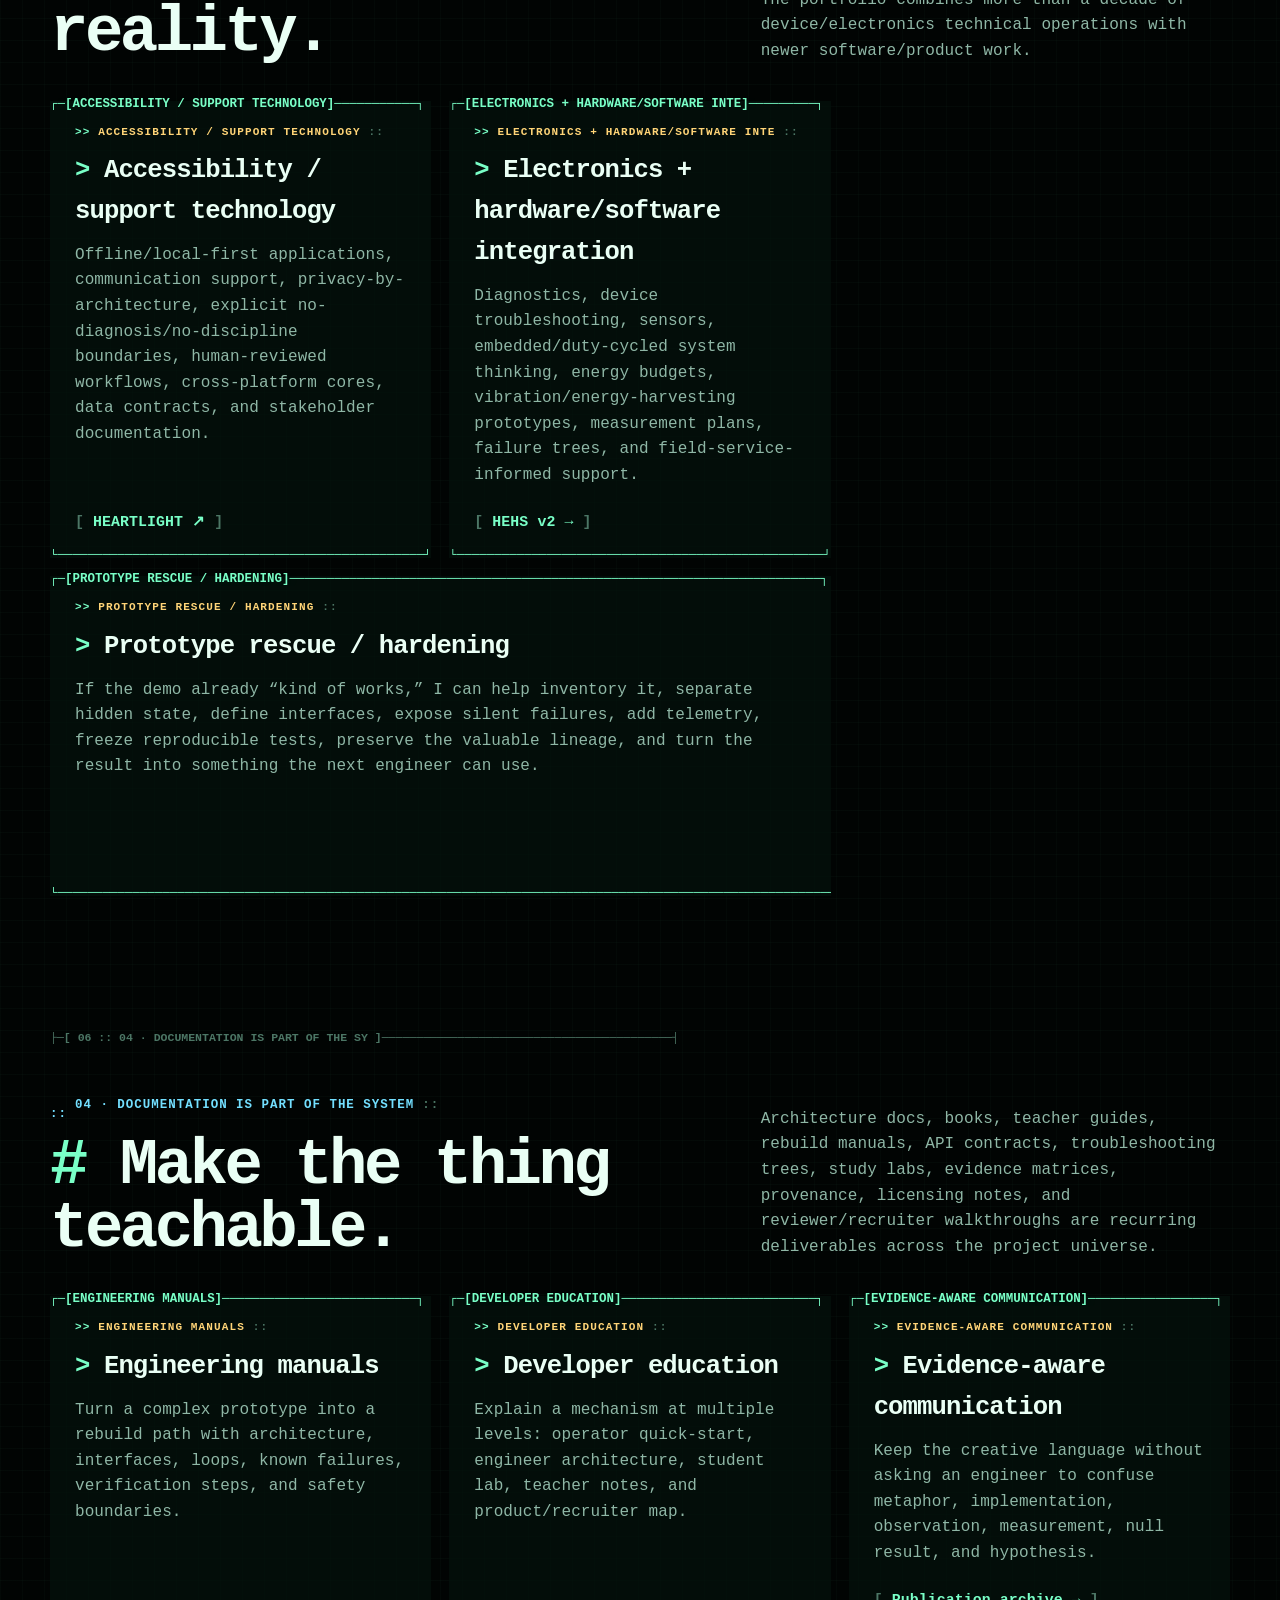
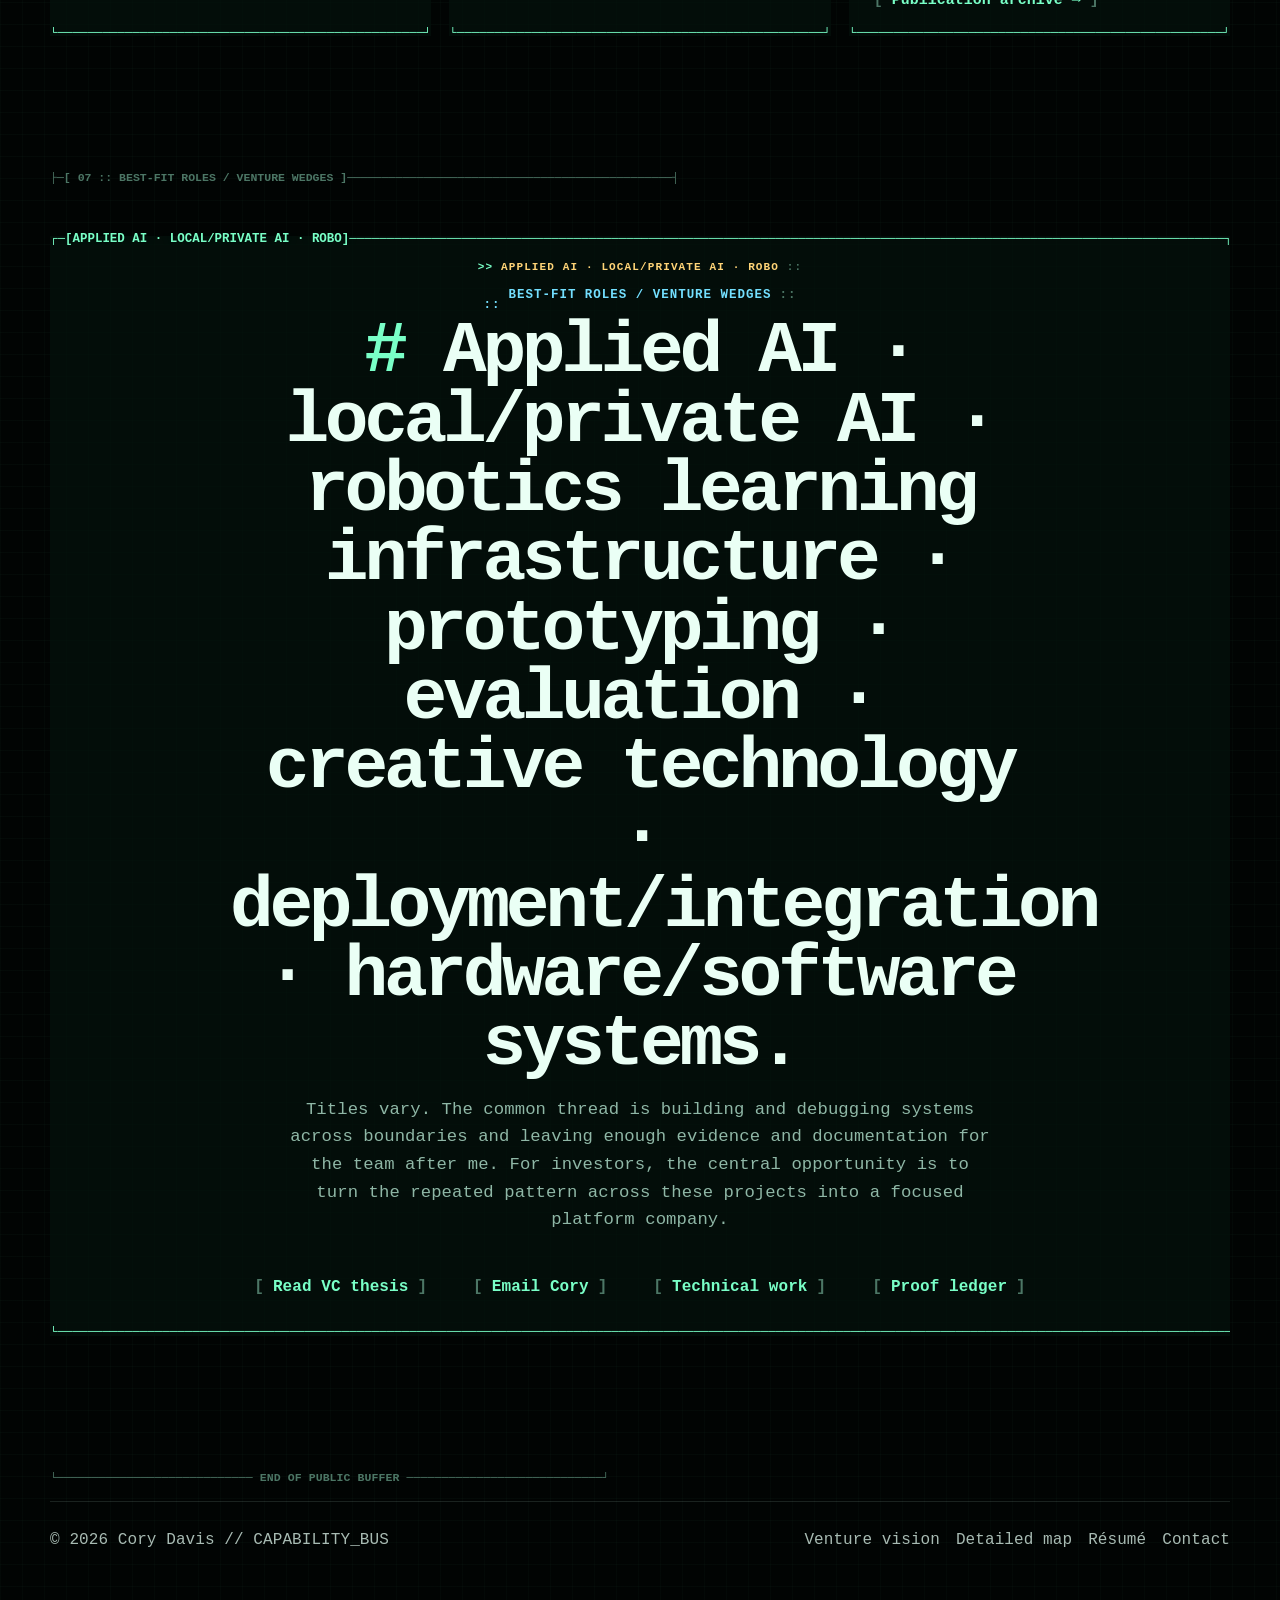
==== commit 0e4081dc: "add investor vision to portfolio offerings" ====
--- a/offerings.html
+++ b/offerings.html
@@ -4,7 +4,7 @@
   <meta charset="utf-8" />
   <meta name="viewport" content="width=device-width, initial-scale=1, viewport-fit=cover" />
   <meta name="theme-color" content="#040807" />
-  <meta name="description" content="What Cory Davis can build: applied AI, local systems, model evaluation, realtime audio, creative computing, accessibility, electronics, and technical documentation." />
+  <meta name="description" content="What Cory Davis can build: applied AI, local systems, robotics learning infrastructure, realtime audio, creative computing, accessibility, electronics, and technical documentation." />
   <title>What I Offer // Cory Davis Portfolio OS</title>
   <link rel="stylesheet" href="styles.css" />
 </head>
@@ -13,7 +13,13 @@
   <header class="site-header"><div class="site-shell header-inner"><a class="brand" href="index.html"><span class="brand-mark">CD</span><span class="brand-text">CORY//DAVIS</span></a><nav class="nav" aria-label="Primary navigation"><a href="index.html">Home</a><a href="projects.html">Projects</a><a href="works.html">Works</a><a href="universe.html">Repo Universe</a><a href="library.html">Library</a><a href="resume.html">Résumé</a><button type="button" data-command-open>⌘K</button><button type="button" data-theme-toggle><span data-theme-label>Light mode</span></button><a class="hire-link" href="mailto:pheras.king@gmail.com?subject=Opportunity%20for%20Cory%20Davis">Hire me</a></nav></div></header>
 
   <main id="content">
-    <section class="page-hero"><div class="site-shell reveal"><span class="eyebrow">Capability map // hire the boundary-crossing problem solver</span><h1>Give me the messy impossible thing.</h1><p>I am strongest when the problem crosses boundaries: software + hardware, AI + persistent state, research + product, realtime media + inference, prototype + documentation, or creative concept + measurable implementation.</p><div class="hero-actions"><a class="btn btn-primary" href="mailto:pheras.king@gmail.com?subject=Let%27s%20build%20something">Start a conversation</a><a class="btn" href="resume.html">Résumé</a><a class="btn" href="OFFERINGS.md">Detailed capability map</a></div></div></section>
+    <section class="page-hero"><div class="site-shell reveal"><span class="eyebrow">Capability map // hire or fund the boundary-crossing problem solver</span><h1>Give me the messy impossible thing.</h1><p>I am strongest when the problem crosses boundaries: software + hardware, AI + persistent state, research + product, realtime media + inference, prototype + documentation, or creative concept + measurable implementation.</p><div class="hero-actions"><a class="btn btn-primary" href="mailto:pheras.king@gmail.com?subject=Let%27s%20build%20something">Start a conversation</a><a class="btn" href="vc.html">VC / Future Thesis</a><a class="btn" href="resume.html">Résumé</a><a class="btn" href="OFFERINGS.md">Detailed capability map</a></div></div></section>
+
+    <section><div class="site-shell"><div class="section-head reveal"><div><span class="eyebrow">VC · Platform thesis</span><h2>Stateful local intelligence connected to the real world.</h2></div><p>For investors, the projects are best understood as one recurring engineering pattern: local/edge intelligence with memory, state, realtime interfaces, simulation, tools, evidence, and owner control.</p></div><div class="cards">
+      <article class="card featured reveal"><h3>Robotics + embodied learning</h3><p>A useful robot needs perception, memory, world state, action, feedback, recovery, and learning across time. COSMOS, Reality Bridge, simulation, sensory interfaces, agents, and cross-language tooling contain pieces of that loop. The venture target is a reusable embodied-learning substrate for consented action/outcome traces, reinforcement learning, imitation learning, personalization, and failure recovery.</p><div class="card-links"><a class="inline-link" href="vc.html">Investor thesis →</a></div></article>
+      <article class="card reveal"><h3>Owner-controlled local AI</h3><p>Personal and enterprise AI should be able to keep important state locally, use replaceable models, work offline where possible, expose what it remembers, and let users export, migrate, delete, or selectively contribute learning data rather than surrendering every interaction to a remote platform.</p></article>
+      <article class="card reveal"><h3>Automation for human prosperity</h3><p>The long-term mission is to automate dangerous, repetitive, exhausting, and low-agency work while expanding human choice. If AI and robotics create large productivity gains, I want the surrounding economics to support shorter workweeks, broader ownership, data dividends, universal dividends, UBI-style systems, or other ways of sharing the benefit.</p></article>
+    </div></div></section>
 
     <section><div class="site-shell"><div class="section-head reveal"><div><span class="eyebrow">01 · Applied AI</span><h2>Local systems with state, memory, tools, and boundaries.</h2></div><p>Prototype the whole loop, not just the model call.</p></div><div class="cards">
       <article class="card featured reveal"><h3>Local / edge AI systems</h3><p>Local LLM runtimes, serving, persistent conversation/semantic memory, retrieval, associations, adaptive routing, tool lanes, health checks, CLI/API/PWA interfaces, and owner-controlled privacy boundaries.</p><div class="card-links"><a class="inline-link" href="https://github.com/NavisWORLD/Cosmos" target="_blank" rel="noreferrer">COSMOS ↗</a></div></article>
@@ -39,10 +45,10 @@
       <article class="card reveal"><h3>Evidence-aware communication</h3><p>Keep the creative language without asking an engineer to confuse metaphor, implementation, observation, measurement, null result, and hypothesis.</p><div class="card-links"><a class="inline-link" href="publications.html">Publication archive →</a></div></article>
     </div></div></section>
 
-    <section><div class="site-shell"><div class="cta reveal"><span class="eyebrow">Best-fit roles</span><h2>Applied AI · prototyping · evaluation · developer tools · creative technology · deployment/integration · hardware/software systems.</h2><p>Titles vary. The common thread is building and debugging systems across boundaries and leaving enough evidence and documentation for the team after me.</p><div class="hero-actions"><a class="btn btn-primary" href="mailto:pheras.king@gmail.com?subject=Opportunity%20for%20Cory%20Davis">Email Cory</a><a class="btn" href="projects.html">Technical work</a><a class="btn" href="timeline.html">Career timeline</a><a class="btn" href="proof.html">Proof ledger</a></div></div></div></section>
+    <section><div class="site-shell"><div class="cta reveal"><span class="eyebrow">Best-fit roles / venture wedges</span><h2>Applied AI · local/private AI · robotics learning infrastructure · prototyping · evaluation · creative technology · deployment/integration · hardware/software systems.</h2><p>Titles vary. The common thread is building and debugging systems across boundaries and leaving enough evidence and documentation for the team after me. For investors, the central opportunity is to turn the repeated pattern across these projects into a focused platform company.</p><div class="hero-actions"><a class="btn btn-primary" href="vc.html">Read VC thesis</a><a class="btn" href="mailto:pheras.king@gmail.com?subject=Opportunity%20for%20Cory%20Davis">Email Cory</a><a class="btn" href="projects.html">Technical work</a><a class="btn" href="proof.html">Proof ledger</a></div></div></div></section>
   </main>
 
-  <footer class="site-footer"><div class="site-shell footer-grid"><span>© <span data-year></span> Cory Davis // CAPABILITY_BUS</span><div class="footer-links"><a href="OFFERINGS.md">Detailed map</a><a href="resume.html">Résumé</a><a href="mailto:pheras.king@gmail.com">Contact</a></div></div></footer>
+  <footer class="site-footer"><div class="site-shell footer-grid"><span>© <span data-year></span> Cory Davis // CAPABILITY_BUS</span><div class="footer-links"><a href="vc.html">Venture vision</a><a href="OFFERINGS.md">Detailed map</a><a href="resume.html">Résumé</a><a href="mailto:pheras.king@gmail.com">Contact</a></div></div></footer>
   <script src="app.js" defer></script>
 </body>
 </html>
